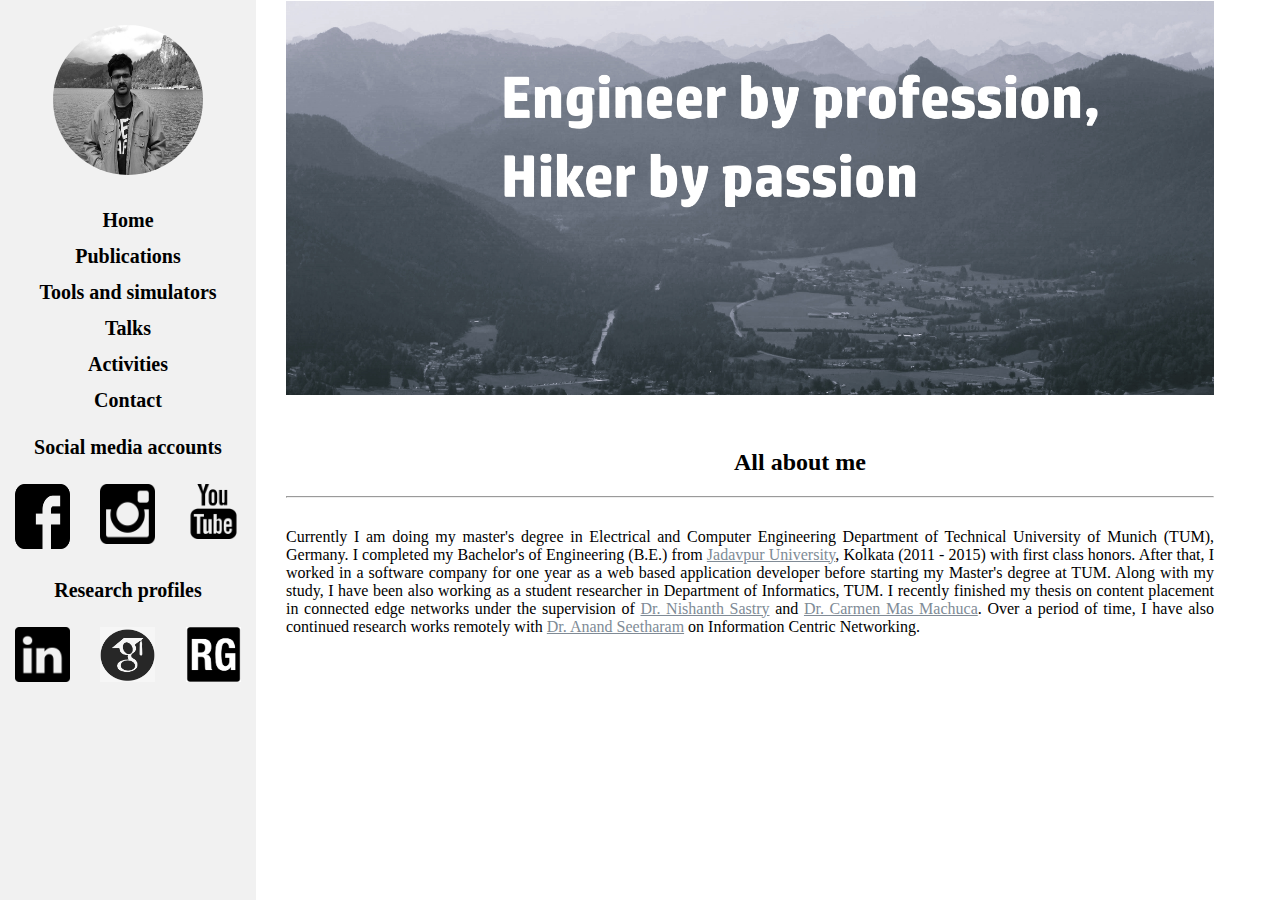
==== index.html @ 3a4893de "updated" ====
<!DOCTYPE html>
<html lang="en">
<head>
  <title>About</title>
  <meta charset="utf-8">
  <meta http-equiv="Access-Control-Allow-Origin" content="*">
  <link rel="stylesheet" type="text/css" href="css\style.css">
</head>

<body>

  <div id="navbar-holder"></div>

  <div class="main-class">
    <div class="cover-photo">
      <img src="images/cover.JPG" width="100%" height="40%">
    </div>
    <h2>All about me</h2>
    <hr>
    <div class="info">
      Currently I am doing my master's degree in Electrical and Computer Engineering Department of Technical University of Munich (TUM), Germany.
      I completed my Bachelor's of Engineering (B.E.) from <a href="http://www.jaduniv.edu.in/" target="_blank">Jadavpur University</a>, Kolkata (2011 - 2015) with first class honors.
      After that, I worked in a software company for one year as a web based application developer before starting my Master's degree at TUM.
      Along with my study, I have been also working as a student researcher in Department of Informatics, TUM.
      I recently finished my thesis on content placement in connected edge networks under the supervision of <a href="https://nms.kcl.ac.uk/nishanth.sastry/" target="_blank">Dr. Nishanth Sastry</a> and <a href="https://www.ei.tum.de/en/lkn/team/mas-machuca-carmen/" target="_blank">Dr. Carmen Mas Machuca</a>.
      Over a period of time, I have also continued research works remotely with <a href="http://www.cs.binghamton.edu/~anand/" target="_blank">Dr. Anand Seetharam</a> on Information Centric Networking.
    </div>
    <div class="research-interests">
    </div>
    <div class="timeline">
    </div>
  </div>

  <!--<div id="counter">
    Number of visitors
    <p>
      <a href="https://www.cutercounter.com/" target="_blank"><img src="https://www.cutercounter.com/hits.php?id=gumeqanaa&nd=6&style=7" alt="me" border="0" alt="free counter"></a>
    </p>
  </div> -->

  <script type="text/javascript" src="js\jquery.js"></script>
  <script type="text/javascript" src="js\script.js"></script>
</body>
</html>
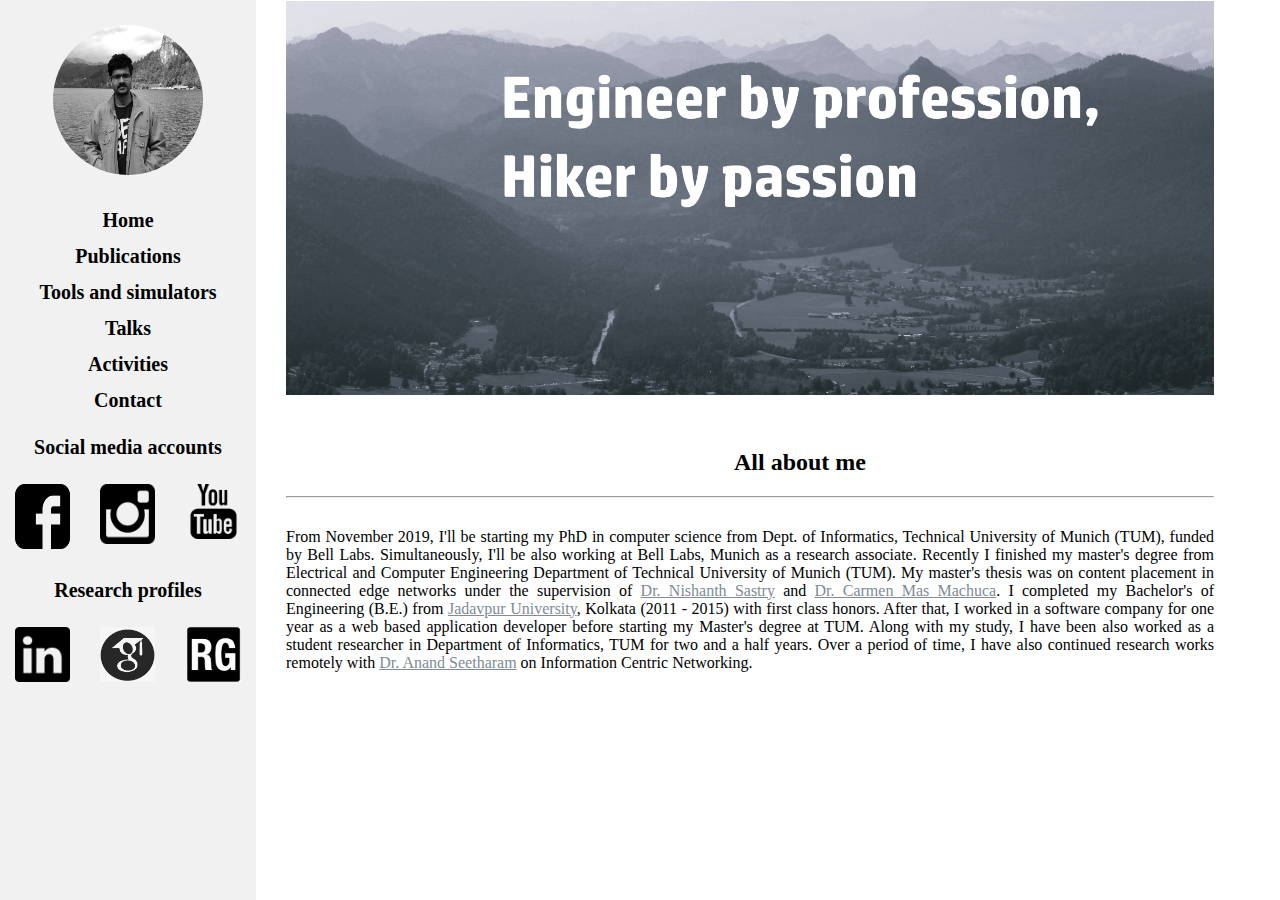
==== commit 926c7ea2: "updated" ====
--- a/index.html
+++ b/index.html
@@ -18,11 +18,13 @@
     <h2>All about me</h2>
     <hr>
     <div class="info">
-      Currently I am doing my master's degree in Electrical and Computer Engineering Department of Technical University of Munich (TUM), Germany.
+      From November 2019, I'll be starting my PhD in computer science from Dept. of Informatics, Technical University of Munich (TUM), funded by Bell Labs.
+      Simultaneously, I'll be also working at Bell Labs, Munich as a research associate.
+      Recently I finished my master's degree from Electrical and Computer Engineering Department of Technical University of Munich (TUM).
+      My master's thesis was on content placement in connected edge networks under the supervision of <a href="https://nms.kcl.ac.uk/nishanth.sastry/" target="_blank">Dr. Nishanth Sastry</a> and <a href="https://www.ei.tum.de/en/lkn/team/mas-machuca-carmen/" target="_blank">Dr. Carmen Mas Machuca</a>.
       I completed my Bachelor's of Engineering (B.E.) from <a href="http://www.jaduniv.edu.in/" target="_blank">Jadavpur University</a>, Kolkata (2011 - 2015) with first class honors.
       After that, I worked in a software company for one year as a web based application developer before starting my Master's degree at TUM.
-      Along with my study, I have been also working as a student researcher in Department of Informatics, TUM.
-      I recently finished my thesis on content placement in connected edge networks under the supervision of <a href="https://nms.kcl.ac.uk/nishanth.sastry/" target="_blank">Dr. Nishanth Sastry</a> and <a href="https://www.ei.tum.de/en/lkn/team/mas-machuca-carmen/" target="_blank">Dr. Carmen Mas Machuca</a>.
+      Along with my study, I have been also worked as a student researcher in Department of Informatics, TUM for two and a half years.
       Over a period of time, I have also continued research works remotely with <a href="http://www.cs.binghamton.edu/~anand/" target="_blank">Dr. Anand Seetharam</a> on Information Centric Networking.
     </div>
     <div class="research-interests">
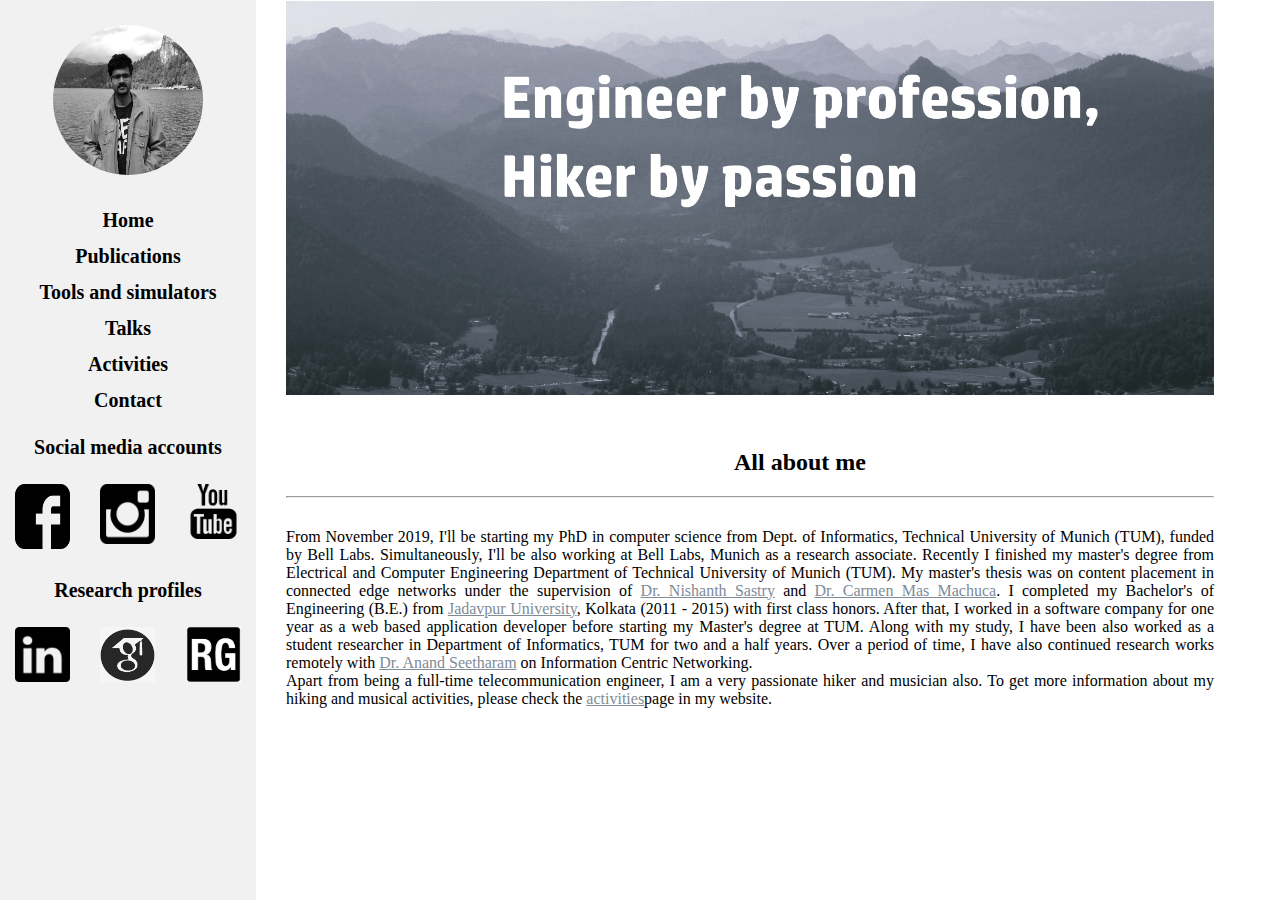
==== commit 0162d39b: "updated" ====
--- a/index.html
+++ b/index.html
@@ -26,6 +26,9 @@
       After that, I worked in a software company for one year as a web based application developer before starting my Master's degree at TUM.
       Along with my study, I have been also worked as a student researcher in Department of Informatics, TUM for two and a half years.
       Over a period of time, I have also continued research works remotely with <a href="http://www.cs.binghamton.edu/~anand/" target="_blank">Dr. Anand Seetharam</a> on Information Centric Networking.
+      <br>
+      Apart from being a full-time telecommunication engineer, I am a very passionate hiker and musician also.
+      To get more information about my hiking and musical activities, please check the <a href="activities.html" target="_blank">activities</a>page in my website.
     </div>
     <div class="research-interests">
     </div>
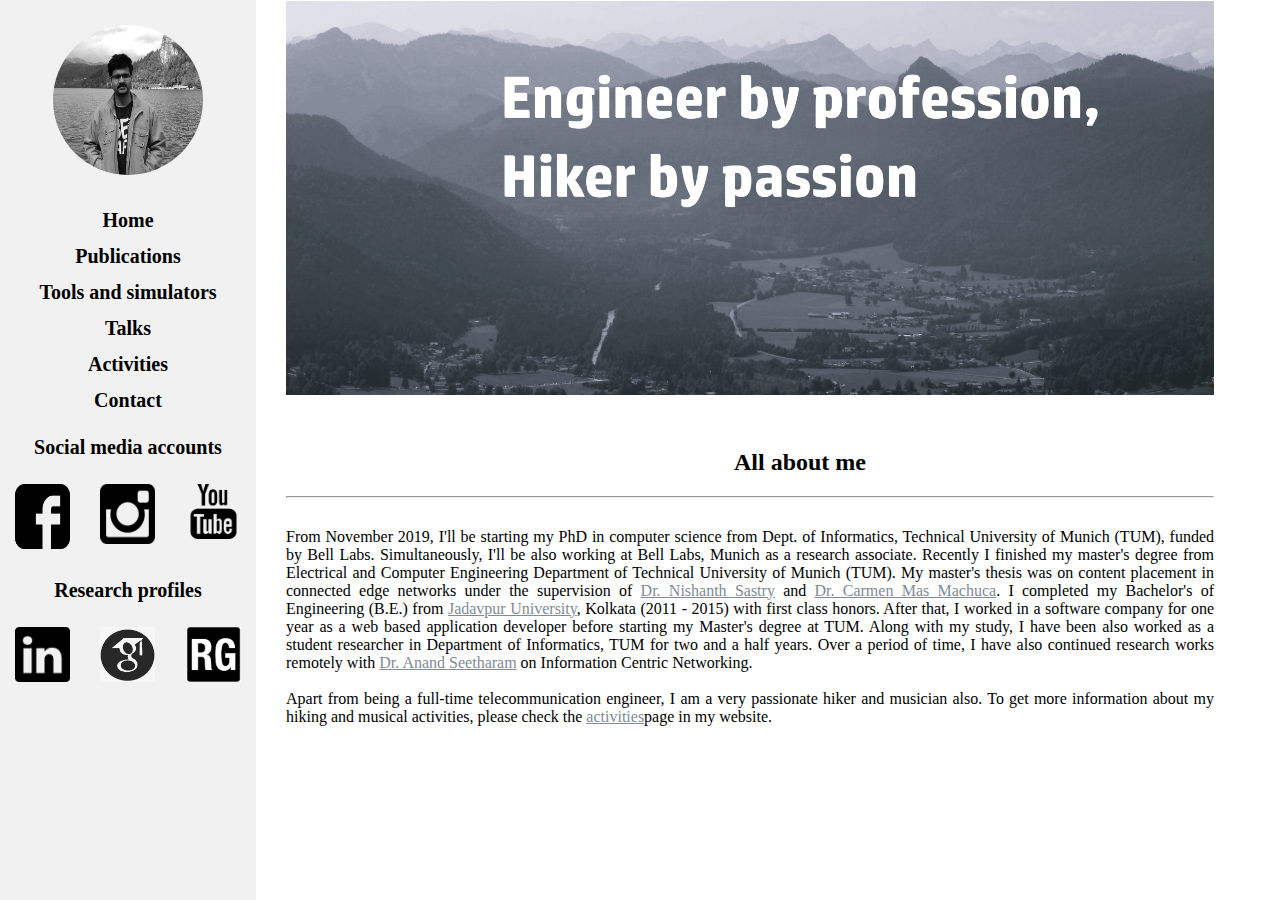
==== commit 8e589c67: "updated" ====
--- a/index.html
+++ b/index.html
@@ -26,7 +26,7 @@
       After that, I worked in a software company for one year as a web based application developer before starting my Master's degree at TUM.
       Along with my study, I have been also worked as a student researcher in Department of Informatics, TUM for two and a half years.
       Over a period of time, I have also continued research works remotely with <a href="http://www.cs.binghamton.edu/~anand/" target="_blank">Dr. Anand Seetharam</a> on Information Centric Networking.
-      <br>
+      <br><br>
       Apart from being a full-time telecommunication engineer, I am a very passionate hiker and musician also.
       To get more information about my hiking and musical activities, please check the <a href="activities.html" target="_blank">activities</a>page in my website.
     </div>
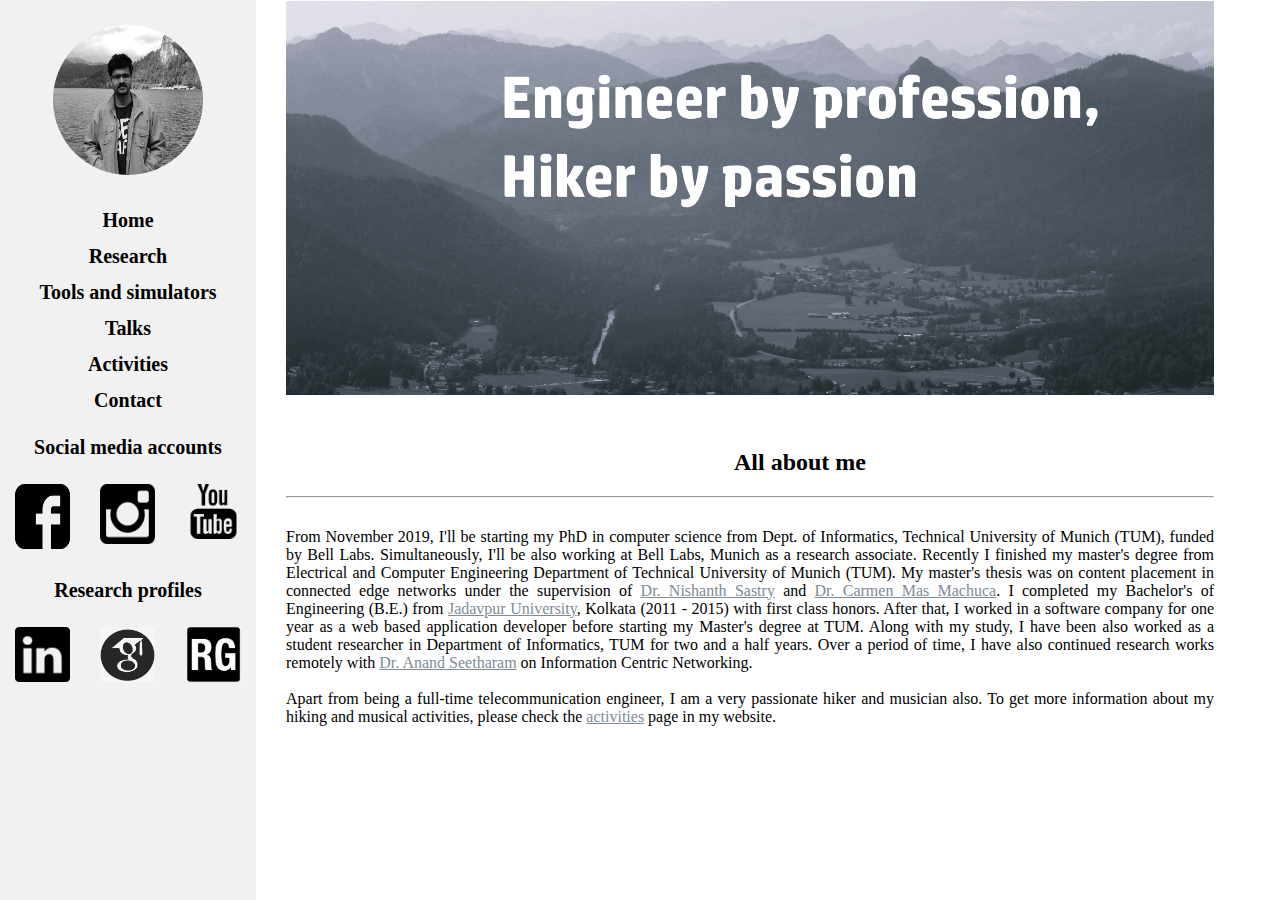
==== commit 39c4d19d: "updated" ====
--- a/index.html
+++ b/index.html
@@ -28,7 +28,7 @@
       Over a period of time, I have also continued research works remotely with <a href="http://www.cs.binghamton.edu/~anand/" target="_blank">Dr. Anand Seetharam</a> on Information Centric Networking.
       <br><br>
       Apart from being a full-time telecommunication engineer, I am a very passionate hiker and musician also.
-      To get more information about my hiking and musical activities, please check the <a href="activities.html" target="_blank">activities</a>page in my website.
+      To get more information about my hiking and musical activities, please check the <a href="activities.html" target="_blank">activities</a> page in my website.
     </div>
     <div class="research-interests">
     </div>
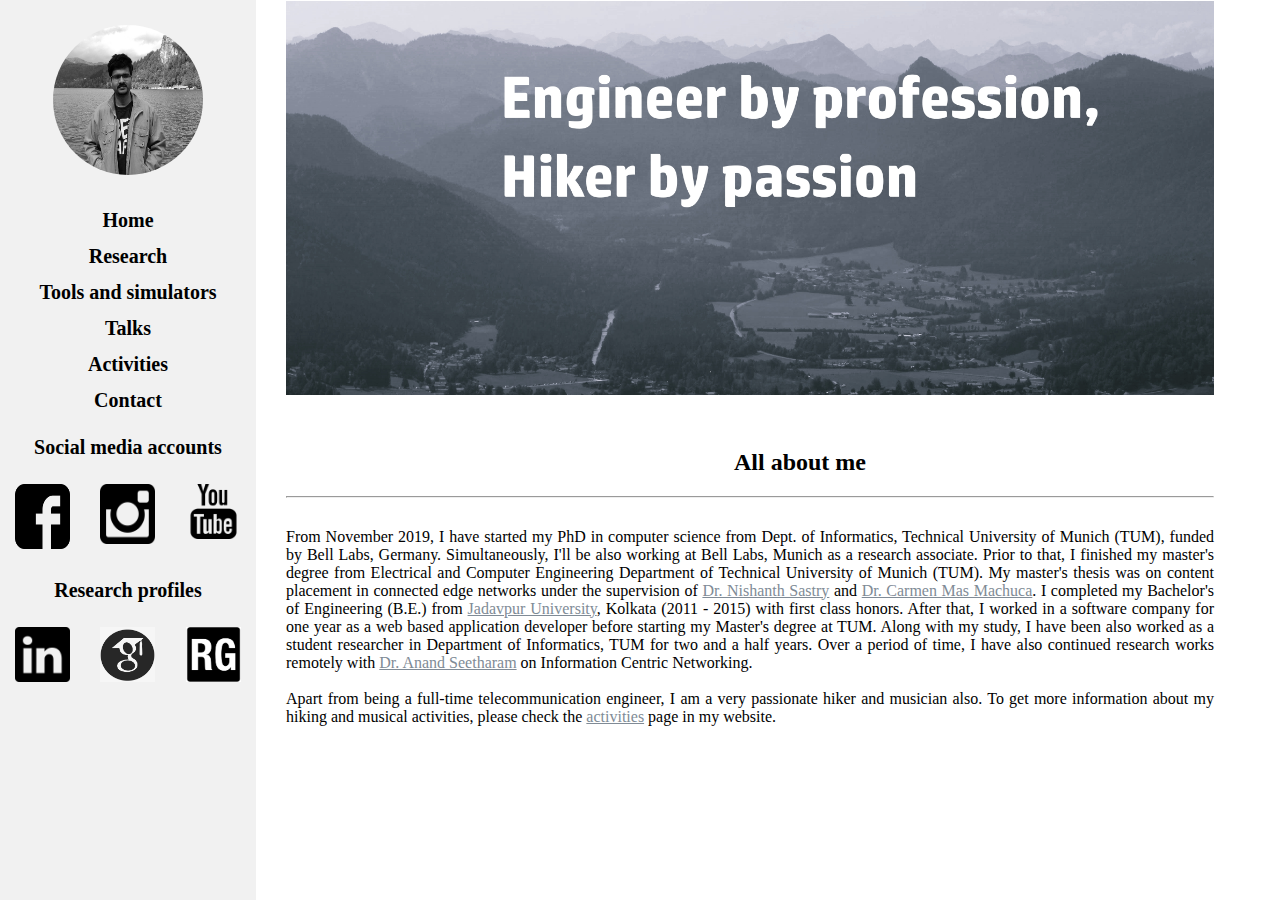
==== commit a2093d6e: "arXiv paper added" ====
--- a/index.html
+++ b/index.html
@@ -18,9 +18,9 @@
     <h2>All about me</h2>
     <hr>
     <div class="info">
-      From November 2019, I'll be starting my PhD in computer science from Dept. of Informatics, Technical University of Munich (TUM), funded by Bell Labs.
+      From November 2019, I have started my PhD in computer science from Dept. of Informatics, Technical University of Munich (TUM), funded by Bell Labs, Germany.
       Simultaneously, I'll be also working at Bell Labs, Munich as a research associate.
-      Recently I finished my master's degree from Electrical and Computer Engineering Department of Technical University of Munich (TUM).
+      Prior to that, I finished my master's degree from Electrical and Computer Engineering Department of Technical University of Munich (TUM).
       My master's thesis was on content placement in connected edge networks under the supervision of <a href="https://nms.kcl.ac.uk/nishanth.sastry/" target="_blank">Dr. Nishanth Sastry</a> and <a href="https://www.ei.tum.de/en/lkn/team/mas-machuca-carmen/" target="_blank">Dr. Carmen Mas Machuca</a>.
       I completed my Bachelor's of Engineering (B.E.) from <a href="http://www.jaduniv.edu.in/" target="_blank">Jadavpur University</a>, Kolkata (2011 - 2015) with first class honors.
       After that, I worked in a software company for one year as a web based application developer before starting my Master's degree at TUM.
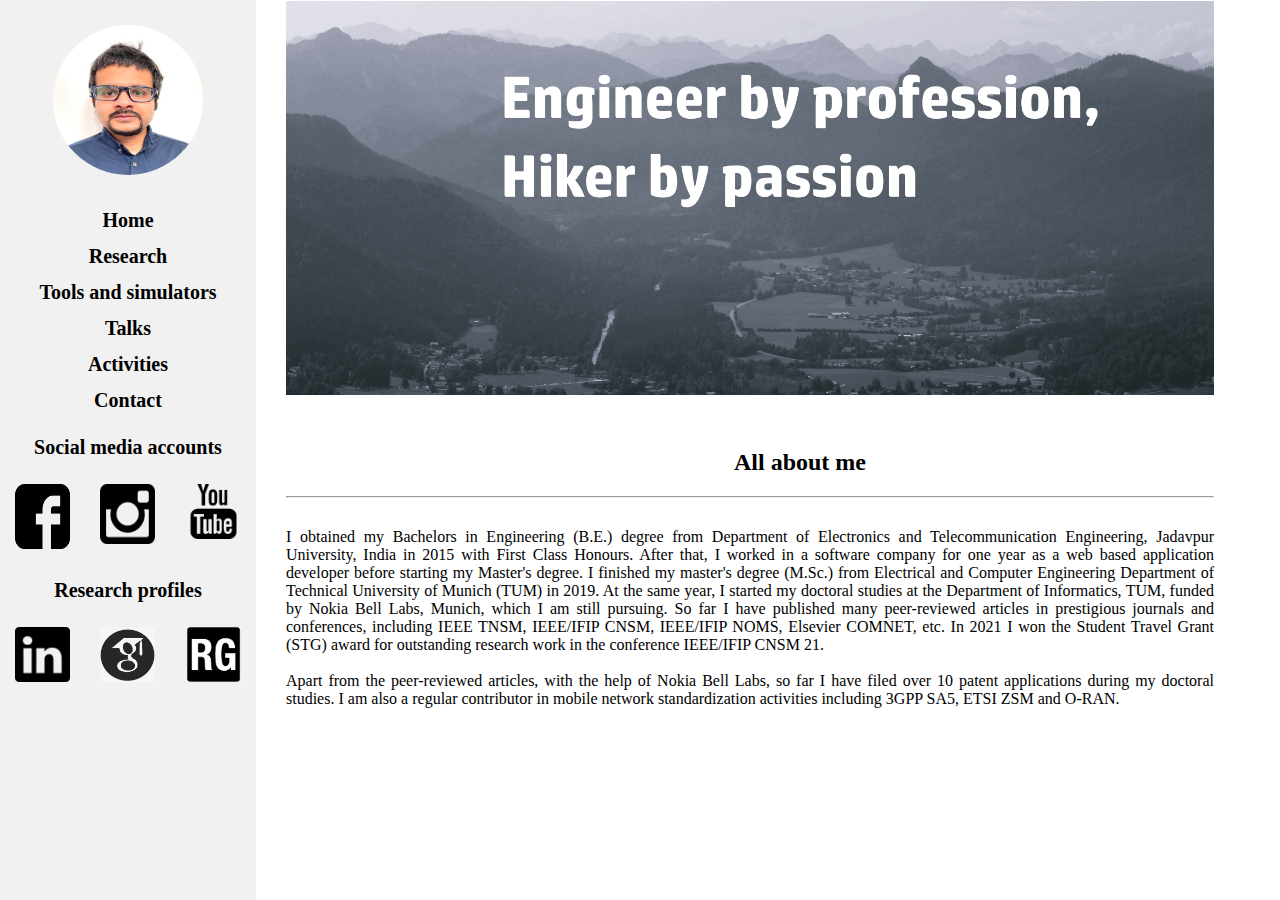
==== commit ad83cf27: "bio updated" ====
--- a/index.html
+++ b/index.html
@@ -18,17 +18,15 @@
     <h2>All about me</h2>
     <hr>
     <div class="info">
-      From November 2019, I have started my PhD in computer science from Dept. of Informatics, Technical University of Munich (TUM), funded by Bell Labs, Germany.
-      Simultaneously, I'll be also working at Bell Labs, Munich as a research associate.
-      Prior to that, I finished my master's degree from Electrical and Computer Engineering Department of Technical University of Munich (TUM).
-      My master's thesis was on content placement in connected edge networks under the supervision of <a href="https://nms.kcl.ac.uk/nishanth.sastry/" target="_blank">Dr. Nishanth Sastry</a> and <a href="https://www.ei.tum.de/en/lkn/team/mas-machuca-carmen/" target="_blank">Dr. Carmen Mas Machuca</a>.
-      I completed my Bachelor's of Engineering (B.E.) from <a href="http://www.jaduniv.edu.in/" target="_blank">Jadavpur University</a>, Kolkata (2011 - 2015) with first class honors.
-      After that, I worked in a software company for one year as a web based application developer before starting my Master's degree at TUM.
-      Along with my study, I have been also worked as a student researcher in Department of Informatics, TUM for two and a half years.
-      Over a period of time, I have also continued research works remotely with <a href="http://www.cs.binghamton.edu/~anand/" target="_blank">Dr. Anand Seetharam</a> on Information Centric Networking.
-      <br><br>
-      Apart from being a full-time telecommunication engineer, I am a very passionate hiker and musician also.
-      To get more information about my hiking and musical activities, please check the <a href="activities.html" target="_blank">activities</a> page in my website.
+      I obtained my Bachelors in Engineering (B.E.) degree from Department of Electronics and Telecommunication Engineering, Jadavpur University, India in 2015 with First Class Honours. 
+	  After that, I worked in a software company for one year as a web based application developer before starting my Master's degree.
+	  I finished my master's degree (M.Sc.) from Electrical and Computer Engineering Department of Technical University of Munich (TUM) in 2019.
+	  At the same year, I started my doctoral studies at the Department of Informatics, TUM, funded by Nokia Bell Labs, Munich, which I am still pursuing.
+	  So far I have published many peer-reviewed articles in prestigious journals and conferences, including IEEE TNSM, IEEE/IFIP CNSM, IEEE/IFIP NOMS, Elsevier COMNET, etc.
+	  In 2021 I won the Student Travel Grant (STG) award for outstanding research work in the conference IEEE/IFIP CNSM 21.
+	  <br><br>
+	  Apart from the peer-reviewed articles, with the help of Nokia Bell Labs, so far I have filed over 10 patent applications during my doctoral studies.
+	  I am also a regular contributor in mobile network standardization activities including 3GPP SA5, ETSI ZSM and O-RAN.
     </div>
     <div class="research-interests">
     </div>
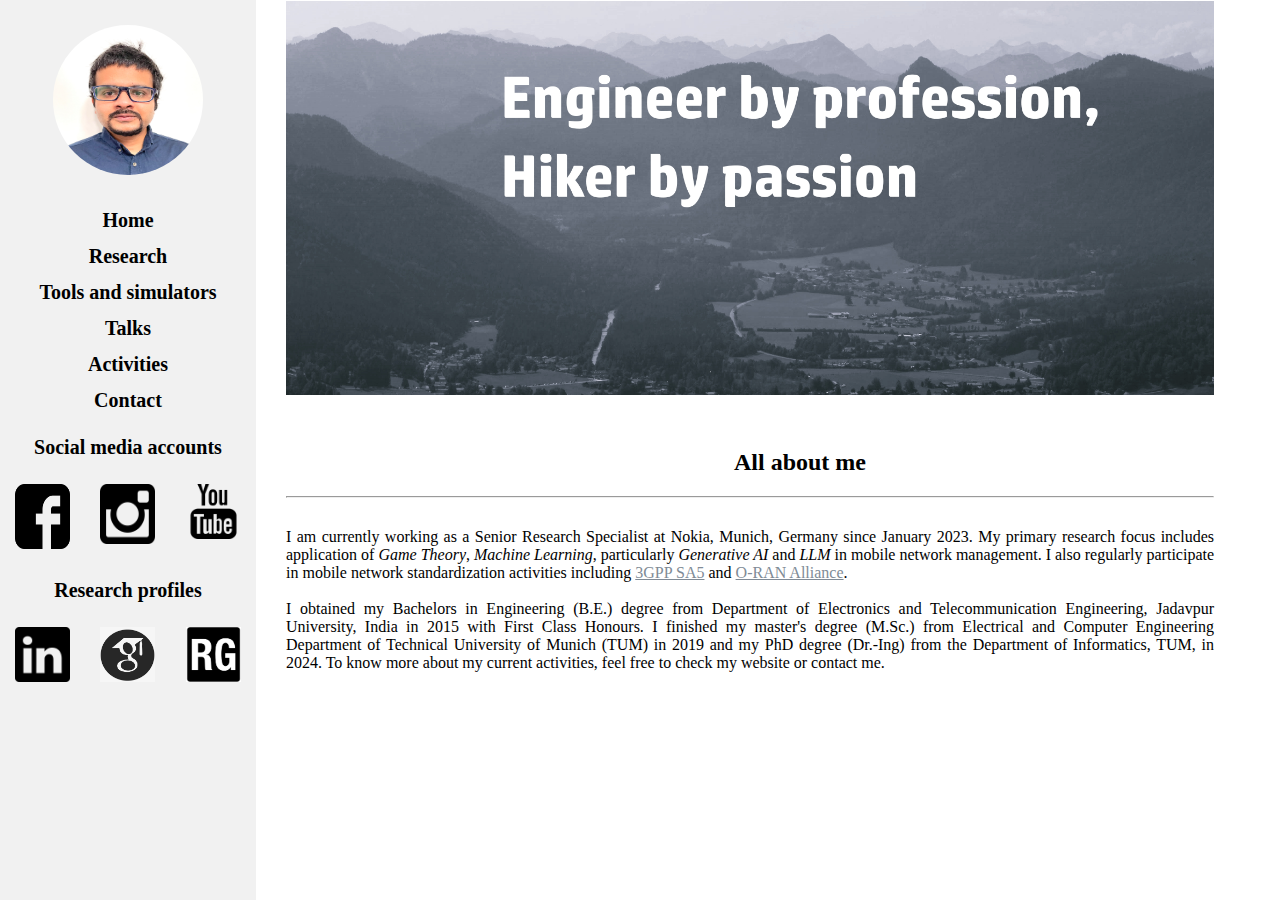
==== commit 0a70c96a: "index file updated" ====
--- a/index.html
+++ b/index.html
@@ -18,15 +18,12 @@
     <h2>All about me</h2>
     <hr>
     <div class="info">
+      I am currently working as a Senior Research Specialist at Nokia, Munich, Germany since January 2023. My primary research focus includes application of <i>Game Theory</i>, <i>Machine Learning</i>, particularly <i>Generative AI</i> and <i>LLM</i> in mobile network management.
+      I also regularly participate in mobile network standardization activities including <a href="https://www.3gpp.org/" target="_blank">3GPP SA5</a> and <a href="https://www.o-ran.org/" target="_blank">O-RAN Alliance</a>.
+      <br><br>
       I obtained my Bachelors in Engineering (B.E.) degree from Department of Electronics and Telecommunication Engineering, Jadavpur University, India in 2015 with First Class Honours. 
-	  After that, I worked in a software company for one year as a web based application developer before starting my Master's degree.
-	  I finished my master's degree (M.Sc.) from Electrical and Computer Engineering Department of Technical University of Munich (TUM) in 2019.
-	  At the same year, I started my doctoral studies at the Department of Informatics, TUM, funded by Nokia Bell Labs, Munich, which I am still pursuing.
-	  So far I have published many peer-reviewed articles in prestigious journals and conferences, including IEEE TNSM, IEEE/IFIP CNSM, IEEE/IFIP NOMS, Elsevier COMNET, etc.
-	  In 2021 I won the Student Travel Grant (STG) award for outstanding research work in the conference IEEE/IFIP CNSM 21.
-	  <br><br>
-	  Apart from the peer-reviewed articles, with the help of Nokia Bell Labs, so far I have filed over 10 patent applications during my doctoral studies.
-	  I am also a regular contributor in mobile network standardization activities including 3GPP SA5, ETSI ZSM and O-RAN.
+	    I finished my master's degree (M.Sc.) from Electrical and Computer Engineering Department of Technical University of Munich (TUM) in 2019 and my PhD degree (Dr.-Ing) from the Department of Informatics, TUM, in 2024.
+      To know more about my current activities, feel free to check my website or contact me.
     </div>
     <div class="research-interests">
     </div>
